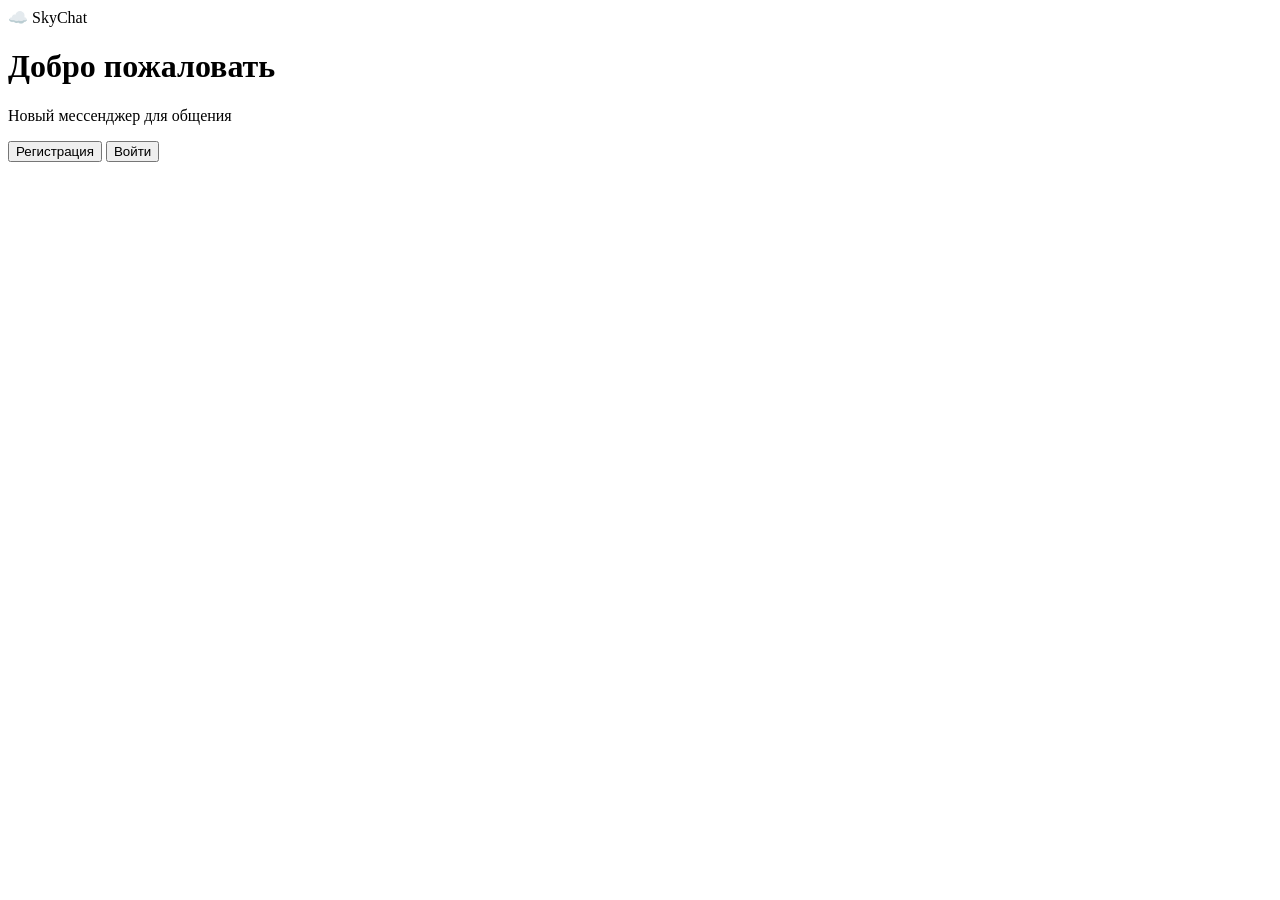
==== index.html @ cffd6259 "Create index.html" ====
<!DOCTYPE html>
<html lang="ru">

<head>
<meta charset="UTF-8">
<meta name="viewport" content="width=device-width, initial-scale=1.0">

<title>SkyChat</title>

<link rel="stylesheet" href="style.css">

</head>


<body>


<div class="container">

    <div class="logo">
        ☁️ SkyChat
    </div>


    <h1>Добро пожаловать</h1>

    <p>
        Новый мессенджер для общения
    </p>


    <button class="register">
        Регистрация
    </button>


    <button class="login">
        Войти
    </button>


</div>



<script src="app.js"></script>

</body>

</html>
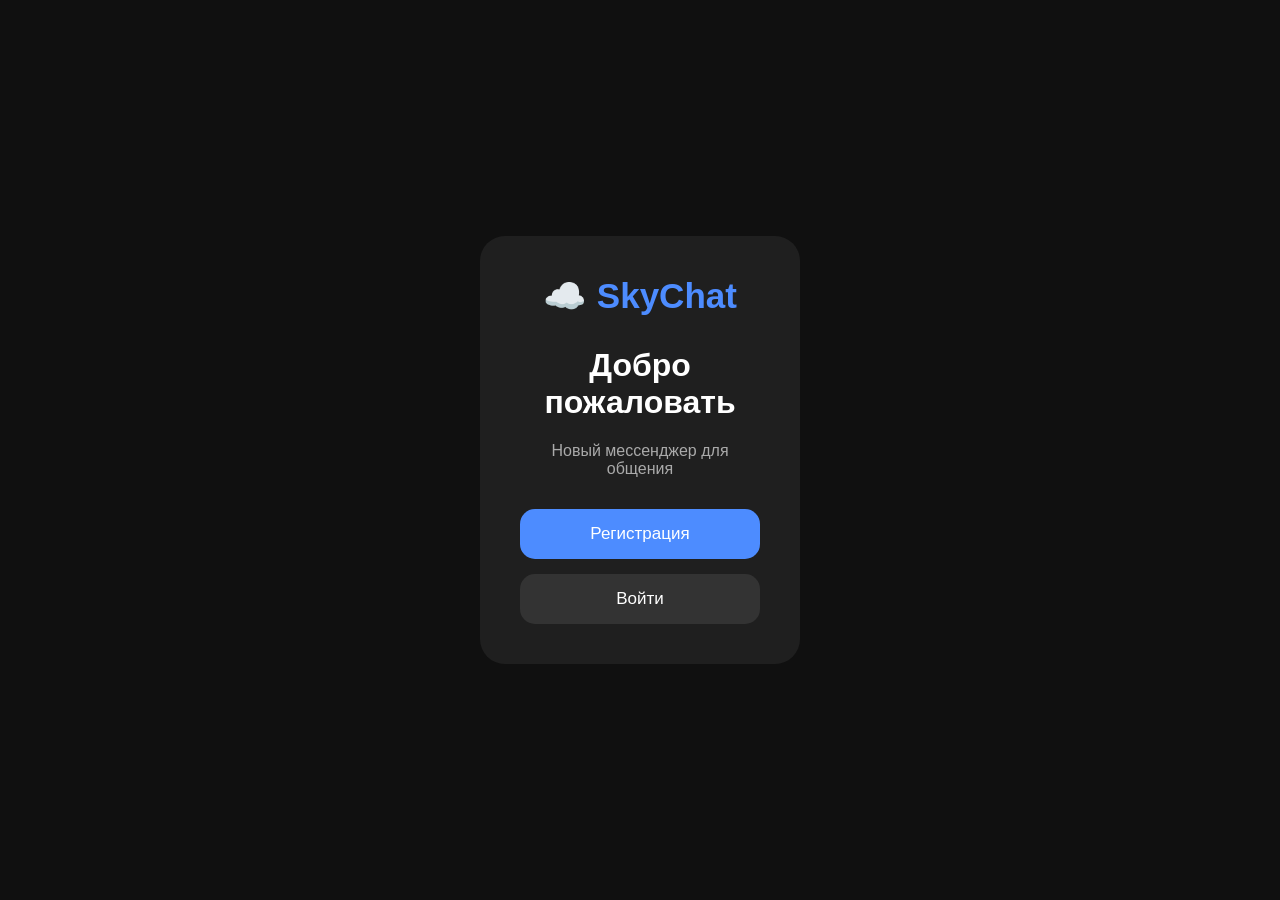
==== commit 5bdb4b84: "Update index.html" ====
--- a/index.html
+++ b/index.html
@@ -28,23 +28,17 @@
         Новый мессенджер для общения
     </p>
 
+<button class="register">
+Регистрация
+</button>
 
-    <button class="register">
-        Регистрация
-    </button>
-
-
-    <button class="login">
-        Войти
-    </button>
-
-
-</div>
-
+<button class="login">
+Войти
+</button>
 
 
 <script src="app.js"></script>
 
 </body>
-
-</html>+</html>
+  
--- a/style.css
+++ b/style.css
@@ -0,0 +1,105 @@
+*{
+    box-sizing:border-box;
+}
+
+
+body{
+
+    margin:0;
+    height:100vh;
+
+    display:flex;
+    justify-content:center;
+    align-items:center;
+
+    background:#101010;
+
+    font-family:Arial, sans-serif;
+
+    color:white;
+
+}
+
+
+
+.container{
+
+    width:320px;
+
+    background:#1f1f1f;
+
+    padding:40px;
+
+    border-radius:25px;
+
+    text-align:center;
+
+}
+
+
+
+.logo{
+
+    font-size:35px;
+
+    font-weight:bold;
+
+    color:#4d8cff;
+
+}
+
+
+
+h1{
+
+    margin-top:30px;
+
+}
+
+
+
+p{
+
+    color:#aaa;
+
+}
+
+
+
+button{
+
+    width:100%;
+
+    padding:15px;
+
+    margin-top:15px;
+
+    border:none;
+
+    border-radius:15px;
+
+    font-size:17px;
+
+    cursor:pointer;
+
+}
+
+
+
+.register{
+
+    background:#4d8cff;
+
+    color:white;
+
+}
+
+
+
+.login{
+
+    background:#333;
+
+    color:white;
+
+}
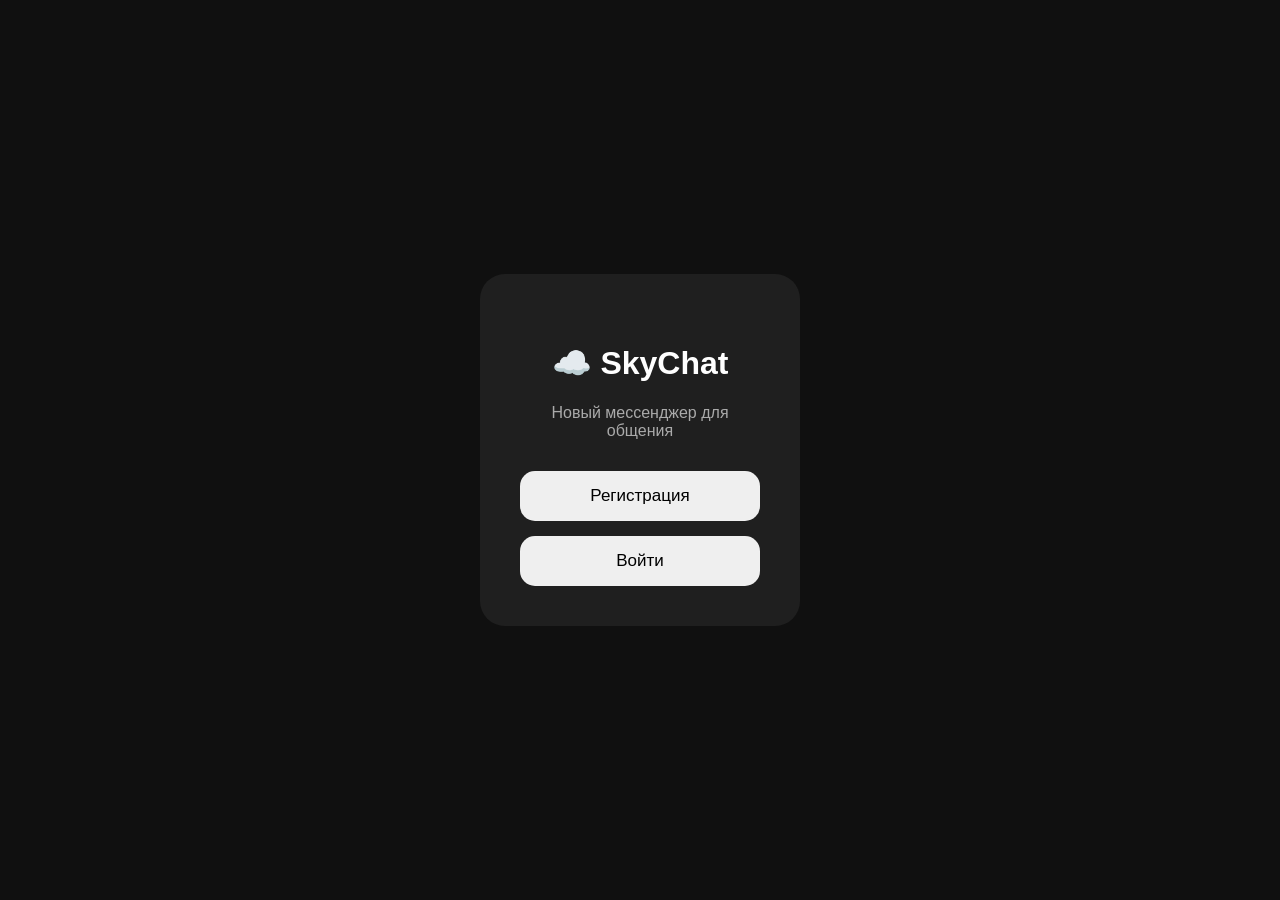
==== commit 99e5dbac: "Update index.html" ====
--- a/index.html
+++ b/index.html
@@ -2,6 +2,7 @@
 <html lang="ru">
 
 <head>
+
 <meta charset="UTF-8">
 <meta name="viewport" content="width=device-width, initial-scale=1.0">
 
@@ -17,28 +18,37 @@
 
 <div class="container">
 
-    <div class="logo">
-        ☁️ SkyChat
-    </div>
+
+<h1>
+☁️ SkyChat
+</h1>
 
 
-    <h1>Добро пожаловать</h1>
+<p>
+Новый мессенджер для общения
+</p>
 
-    <p>
-        Новый мессенджер для общения
-    </p>
 
-<button class="register">
+
+<button onclick="openRegister()">
 Регистрация
 </button>
 
-<button class="login">
+
+
+<button onclick="openLogin()">
 Войти
 </button>
 
 
+
+</div>
+
+
+
 <script src="app.js"></script>
 
+
 </body>
-</html>
-  +
+</html>
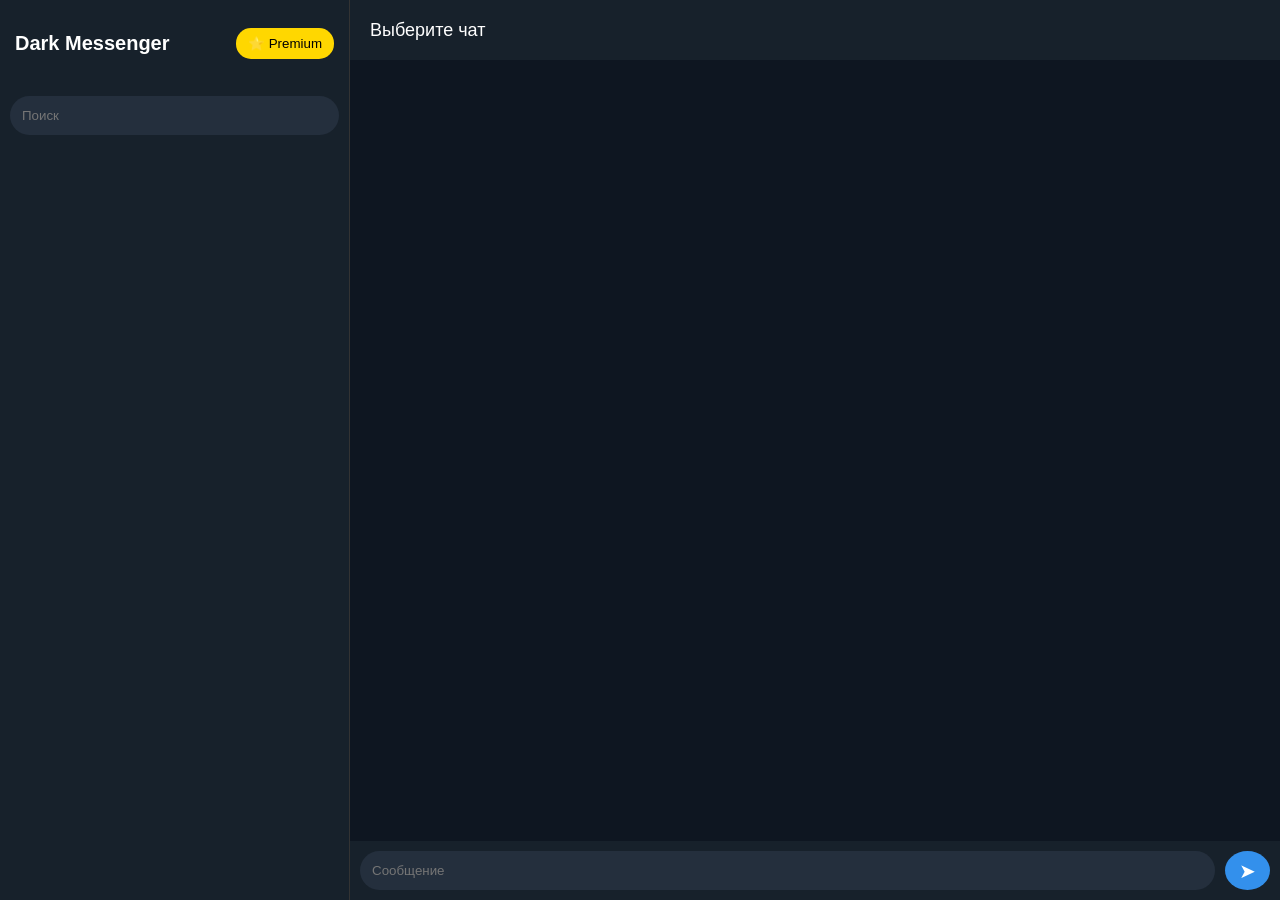
==== commit 20b8bb16: "Update index.html" ====
--- a/index.html
+++ b/index.html
@@ -1,54 +1,83 @@
 <!DOCTYPE html>
 <html lang="ru">
-
 <head>
-
 <meta charset="UTF-8">
 <meta name="viewport" content="width=device-width, initial-scale=1.0">
 
-<title>SkyChat</title>
+<title>Dark Messenger</title>
 
 <link rel="stylesheet" href="style.css">
 
 </head>
 
-
 <body>
 
+<div class="app">
 
-<div class="container">
+    <div class="sidebar">
+
+        <div class="header">
+            <h2>Dark Messenger</h2>
+            <button id="premium">
+                ⭐ Premium
+            </button>
+        </div>
 
 
-<h1>
-☁️ SkyChat
-</h1>
+        <input 
+        id="search"
+        placeholder="Поиск">
 
 
-<p>
-Новый мессенджер для общения
-</p>
+        <div id="chats"></div>
+
+
+    </div>
 
 
 
-<button onclick="openRegister()">
-Регистрация
-</button>
+    <div class="chat-window">
+
+
+        <div class="chat-header">
+
+            <div id="chatName">
+                Выберите чат
+            </div>
+
+        </div>
+
+
+        <div id="messages">
+
+        </div>
 
 
 
-<button onclick="openLogin()">
-Войти
-</button>
+        <div class="send-box">
 
+            <input 
+            id="messageInput"
+            placeholder="Сообщение">
+
+
+            <button id="send">
+                ➤
+            </button>
+
+        </div>
+
+
+    </div>
 
 
 </div>
 
 
-
+<script src="chats.js"></script>
+<script src="chat.js"></script>
 <script src="app.js"></script>
 
 
 </body>
-
 </html>
--- a/style.css
+++ b/style.css
@@ -1,105 +1,219 @@
 *{
-    box-sizing:border-box;
+box-sizing:border-box;
+font-family:Arial;
 }
 
 
 body{
-
-    margin:0;
-    height:100vh;
-
-    display:flex;
-    justify-content:center;
-    align-items:center;
-
-    background:#101010;
-
-    font-family:Arial, sans-serif;
-
-    color:white;
-
-}
-
-
-
-.container{
-
-    width:320px;
-
-    background:#1f1f1f;
-
-    padding:40px;
-
-    border-radius:25px;
-
-    text-align:center;
-
-}
-
-
-
-.logo{
-
-    font-size:35px;
-
-    font-weight:bold;
-
-    color:#4d8cff;
-
-}
-
-
-
-h1{
-
-    margin-top:30px;
-
-}
-
-
-
-p{
-
-    color:#aaa;
-
-}
-
-
-
-button{
-
-    width:100%;
-
-    padding:15px;
-
-    margin-top:15px;
-
-    border:none;
-
-    border-radius:15px;
-
-    font-size:17px;
-
-    cursor:pointer;
-
-}
-
-
-
-.register{
-
-    background:#4d8cff;
-
-    color:white;
-
-}
-
-
-
-.login{
-
-    background:#333;
-
-    color:white;
+margin:0;
+background:#0e1621;
+color:white;
+}
+
+
+.app{
+
+display:flex;
+height:100vh;
+
+}
+
+
+
+/* левая часть */
+
+.sidebar{
+
+width:350px;
+background:#17212b;
+border-right:1px solid #333;
+
+}
+
+
+.header{
+
+padding:15px;
+display:flex;
+justify-content:space-between;
+align-items:center;
+
+}
+
+
+.header h2{
+
+font-size:20px;
+
+}
+
+
+#premium{
+
+background:#ffd700;
+border:0;
+padding:8px 12px;
+border-radius:15px;
+cursor:pointer;
+
+}
+
+
+#search{
+
+margin:10px;
+width:calc(100% - 20px);
+padding:12px;
+
+border-radius:20px;
+border:0;
+
+background:#242f3d;
+color:white;
+
+}
+
+
+
+.chat-item{
+
+padding:15px;
+
+display:flex;
+gap:15px;
+
+cursor:pointer;
+
+}
+
+
+.chat-item:hover{
+
+background:#202b36;
+
+}
+
+
+.avatar{
+
+width:45px;
+height:45px;
+
+border-radius:50%;
+
+background:#3390ec;
+
+display:flex;
+align-items:center;
+justify-content:center;
+
+}
+
+
+
+/* окно чата */
+
+
+.chat-window{
+
+flex:1;
+display:flex;
+flex-direction:column;
+
+}
+
+
+
+.chat-header{
+
+height:60px;
+background:#17212b;
+
+padding:20px;
+
+font-size:18px;
+
+}
+
+
+
+#messages{
+
+flex:1;
+padding:20px;
+overflow:auto;
+
+}
+
+
+
+.message{
+
+max-width:60%;
+padding:10px;
+
+margin:8px;
+
+border-radius:15px;
+
+background:#182533;
+
+}
+
+
+
+.my-message{
+
+margin-left:auto;
+background:#2b5278;
+
+}
+
+
+
+.send-box{
+
+display:flex;
+padding:10px;
+
+background:#17212b;
+
+}
+
+
+
+#messageInput{
+
+flex:1;
+
+padding:12px;
+
+border-radius:20px;
+
+border:0;
+
+background:#242f3d;
+
+color:white;
+
+}
+
+
+
+#send{
+
+margin-left:10px;
+
+border:0;
+
+border-radius:50%;
+
+width:45px;
+
+background:#3390ec;
+
+color:white;
+
+font-size:20px;
 
 }
